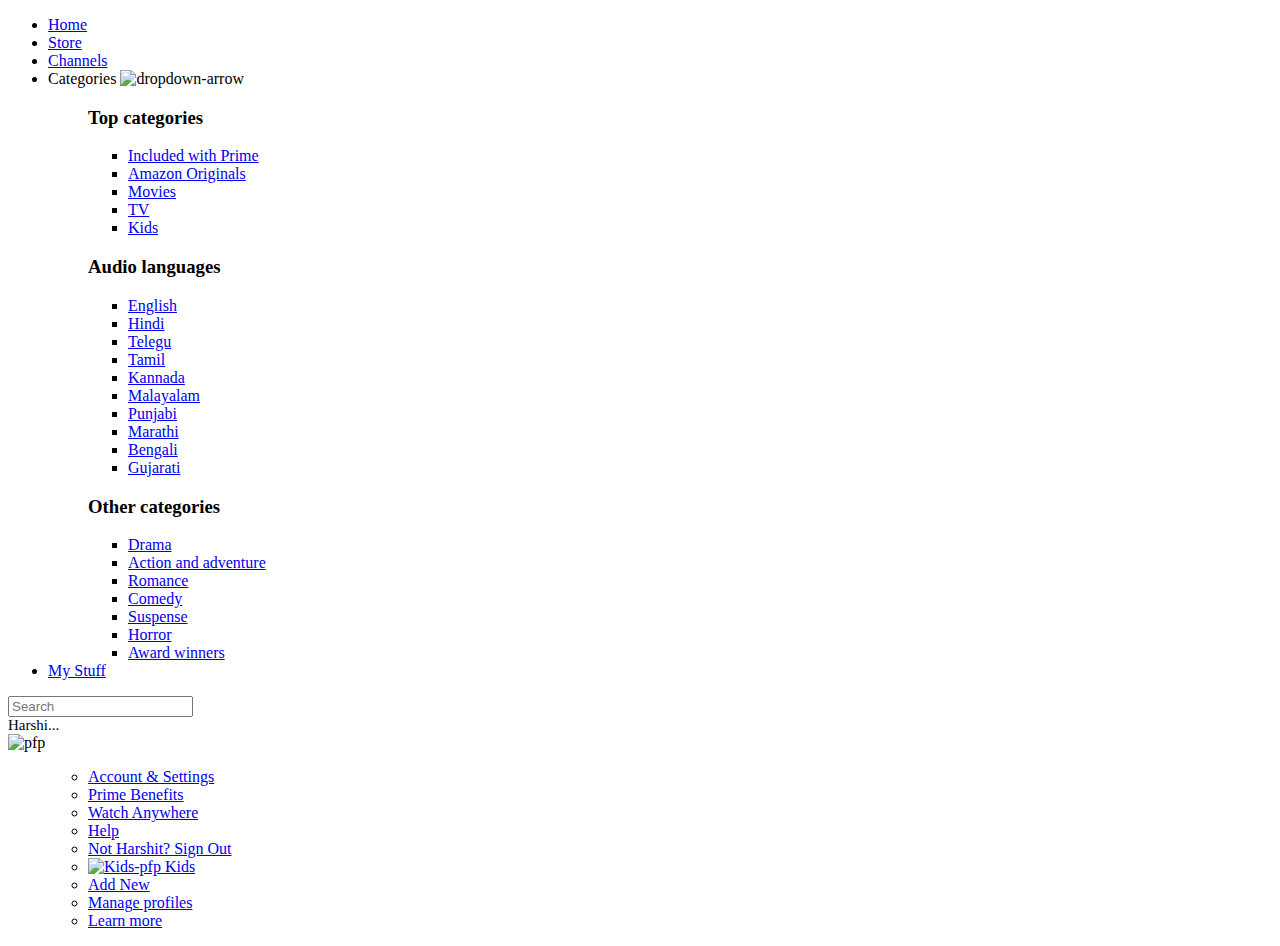
==== index.html @ 48088412 "Add files via upload" ====
<!DOCTYPE html>
<html lang="en">
  <head>
    <meta charset="UTF-8" />
    <meta http-equiv="X-UA-Compatible" content="IE=edge" />
    <meta name="viewport" content="width=device-width, initial-scale=1.0" />
    <title>Prime Video</title>
    <link rel="stylesheet" href="style.css" />
    <link
      rel="icon"
      href="https://cdn2.steamgriddb.com/file/sgdb-cdn/icon/f64b2463cf1dba199491c885dff932f3.ico"
    />
    <link href="http://fonts.cdnfonts.com/css/amazon-ember" rel="stylesheet" />
    <link
      rel="stylesheet"
      href="https://cdnjs.cloudflare.com/ajax/libs/font-awesome/6.2.0/css/all.min.css"
      integrity="sha512-xh6O/CkQoPOWDdYTDqeRdPCVd1SpvCA9XXcUnZS2FmJNp1coAFzvtCN9BmamE+4aHK8yyUHUSCcJHgXloTyT2A=="
      crossorigin="anonymous"
      referrerpolicy="no-referrer"
    />
  </head>

  <body>
    <!-- header starts -->

    <header class="header">
      <nav class="navbar">
        <a href="index.html">
          <div class="logo"></div>
        </a>

        <!-- div containing all content of the navbar starts -->

        <div class="main-menu">
          <!-- main part containing various btns starts -->

          <div class="primary-content">
            <ul class="menu-list">
              <li class="menu-list-li">
                <a href="#" class="nav-link active">Home</a>
              </li>
              <li class="menu-list-li">
                <a href="#" class="nav-link">Store</a>
              </li>
              <li class="menu-list-li">
                <a href="#" class="nav-link">Channels</a>
              </li>
              <!-- categories  dropdown starts -->

              <li class="menu-list-li" id="category-btn">
                <div class="dropdown">
                  <a class="nav-link dropdown-toggle"
                    >Categories
                    <img
                      class="dropdown-arrow"
                      src="https://cdn2.iconfinder.com/data/icons/50-material-design-round-corner-style/44/Dropdown_2-512.png"
                      alt="dropdown-arrow"
                  /></a>
                  <ul class="dropdown-menu hidden">
                    <div class="menu-container">
                      <!-- top categories grid starts -->
                      <div class="top-categories">
                        <h3 class="categories-h3">Top categories</h3>
                        <ul class="category-grid">
                          <li
                            class="top-categories-li"
                            style="
                              background-image: url(https://m.media-amazon.com/images/G/01/digital/video/web_cats/Included-With-Prime.png);
                            "
                          >
                            <a href="#" class="categories-a"
                              >Included with Prime</a
                            >
                          </li>
                          <li
                            class="top-categories-li"
                            style="
                              background-image: url(https://m.media-amazon.com/images/G/01/digital/video/web_cats/Amazon-Originals.png);
                            "
                          >
                            <a href="#" class="categories-a"
                              >Amazon Originals</a
                            >
                          </li>
                          <li
                            class="top-categories-li"
                            style="
                              background-image: url(https://m.media-amazon.com/images/G/01/digital/video/web_cats/Movies.png);
                            "
                          >
                            <a href="#" class="categories-a">Movies</a>
                          </li>
                          <li
                            class="top-categories-li"
                            style="
                              background-image: url(https://m.media-amazon.com/images/G/01/digital/video/web_cats/TV-Shows.png);
                            "
                          >
                            <a href="#" class="categories-a">TV</a>
                          </li>
                          <li
                            class="top-categories-li"
                            style="
                              background-image: url(https://m.media-amazon.com/images/G/01/digital/video/web_cats/Included-With-Prime.png);
                            "
                          >
                            <a href="#" class="categories-a">Kids</a>
                          </li>
                        </ul>
                      </div>
                      <!-- top categories grid ends -->

                      <!-- line separating 2 divs -->
                      <div class="separator"></div>
                      <!-- audio languages section starts -->
                      <div class="audio-languages">
                        <h3 class="categories-h3">Audio languages</h3>
                        <ul class="cat-columns-2">
                          <li class="categories-li">
                            <a class="category-link" href="#">English</a>
                          </li>
                          <li class="categories-li">
                            <a class="category-link" href="#">Hindi</a>
                          </li>
                          <li class="categories-li">
                            <a class="category-link" href="#">Telegu</a>
                          </li>
                          <li class="categories-li">
                            <a class="category-link" href="#">Tamil</a>
                          </li>
                          <li class="categories-li">
                            <a class="category-link" href="#">Kannada</a>
                          </li>
                          <li class="categories-li">
                            <a class="category-link" href="#">Malayalam</a>
                          </li>
                          <li class="categories-li">
                            <a class="category-link" href="#">Punjabi</a>
                          </li>
                          <li class="categories-li">
                            <a class="category-link" href="#">Marathi</a>
                          </li>
                          <li class="categories-li">
                            <a class="category-link" href="#">Bengali</a>
                          </li>
                          <li class="categories-li">
                            <a class="category-link" href="#">Gujarati</a>
                          </li>
                        </ul>
                      </div>
                      <!-- audio languages section ends -->

                      <!-- other categories section starts -->
                      <div class="other-categories">
                        <h3 class="categories-h3">Other categories</h3>
                        <ul class="cat-columns-1">
                          <li class="categories-li">
                            <a href="#" class="category-link">Drama</a>
                          </li>
                          <li class="categories-li">
                            <a href="#" class="category-link"
                              >Action and adventure</a
                            >
                          </li>
                          <li class="categories-li">
                            <a href="#" class="category-link">Romance</a>
                          </li>
                          <li class="categories-li">
                            <a href="#" class="category-link">Comedy</a>
                          </li>
                          <li class="categories-li">
                            <a href="#" class="category-link">Suspense</a>
                          </li>
                          <li class="categories-li">
                            <a href="#" class="category-link">Horror</a>
                          </li>
                          <li class="categories-li">
                            <a href="#" class="category-link">Award winners</a>
                          </li>
                        </ul>
                      </div>
                      <!-- other categories section ends -->
                    </div>
                  </ul>
                </div>
              </li>
              <!--categories dropdown ends-->
              <li class="menu-list-li">
                <a href="#" class="nav-link">My Stuff</a>
              </li>
            </ul>
          </div>
          <!-- main part containing various btns ends -->

          <!-- 2nd div containing search bar and profile settings starts -->

          <div class="secondary-content">
            <!-- search bar starts -->

            <div class="search-bar hide-it">
              <form action="#">
                <input
                  type="text"
                  placeholder="Search"
                  class="search-box hide"
                />
              </form>
            </div>

            <!-- search bar ends -->

            <!-- profile box starts -->

            <div class="profile-box">
              <!-- profile settings tab -->

              <a class="profile-box-a white-text">
                <div class="pfp main-pfp"></div>
                <div class="profile-name" style="font-size: 15px">
                  Harshi...
                </div>
                <img
                  class="dropdown-arrow pfp-arrow"
                  src="https://cdn2.iconfinder.com/data/icons/50-material-design-round-corner-style/44/Dropdown_2-512.png"
                  alt="pfp"
                />
              </a>

              <!-- profile settings dropdown starts -->

              <ul class="profile-dropdown hidden">
                <div class="profile-menu">
                  <!-- account settings div starts -->

                  <div class="account-settings">
                    <ul class="cat-columns-1">
                      <li class="categories-li">
                        <a href="#" class="category-link acc-li"
                          >Account & Settings</a
                        >
                      </li>
                      <li class="categories-li">
                        <a href="#" class="category-link acc-li"
                          >Prime Benefits</a
                        >
                      </li>
                      <li class="categories-li">
                        <a href="#" class="category-link acc-li"
                          >Watch Anywhere</a
                        >
                      </li>
                      <li class="categories-li">
                        <a href="#" class="category-link acc-li">Help</a>
                      </li>
                      <li class="categories-li">
                        <a href="#" class="category-link acc-li"
                          >Not Harshit? Sign Out</a
                        >
                      </li>
                    </ul>
                  </div>

                  <!-- account settings div ends -->

                  <!-- profile switch div starts -->

                  <div class="switch-profile">
                    <ul class="profile-manage cat-columns-1">
                      <li class="categories-li">
                        <a href="#" class="category-link acc-li img-and-name">
                          <img
                            class="pfp"
                            src="https://m.media-amazon.com/images/G/02/CerberusPrimeVideo-FN38FSBD/kid-1.png"
                            alt="Kids-pfp"
                          />
                          Kids</a
                        >
                      </li>
                      <li class="categories-li">
                        <a href="#" class="category-link acc-li img-and-name">
                          <div class="pfp add-new"></div>
                          Add New
                        </a>
                      </li>
                      <li class="categories-li">
                        <a href="#" class="category-link acc-li">
                          Manage profiles</a
                        >
                      </li>
                      <li class="categories-li">
                        <a href="#" class="category-link acc-li">Learn more</a>
                      </li>
                    </ul>
                  </div>

                  <!-- profile switch div ends -->
                </div>
              </ul>

              <!-- profile settings dropdown ends -->
            </div>

            <!-- profile box ends -->
          </div>
          <!-- 2nd div containing search bar and profile settings ends -->
        </div>

        <!-- div containing all content of the navbar ends -->
      </nav>
    </header>

    <!-- header ends -->

    <script src="login.js"></script>
    <script src="index.js"></script>
  </body>
</html>
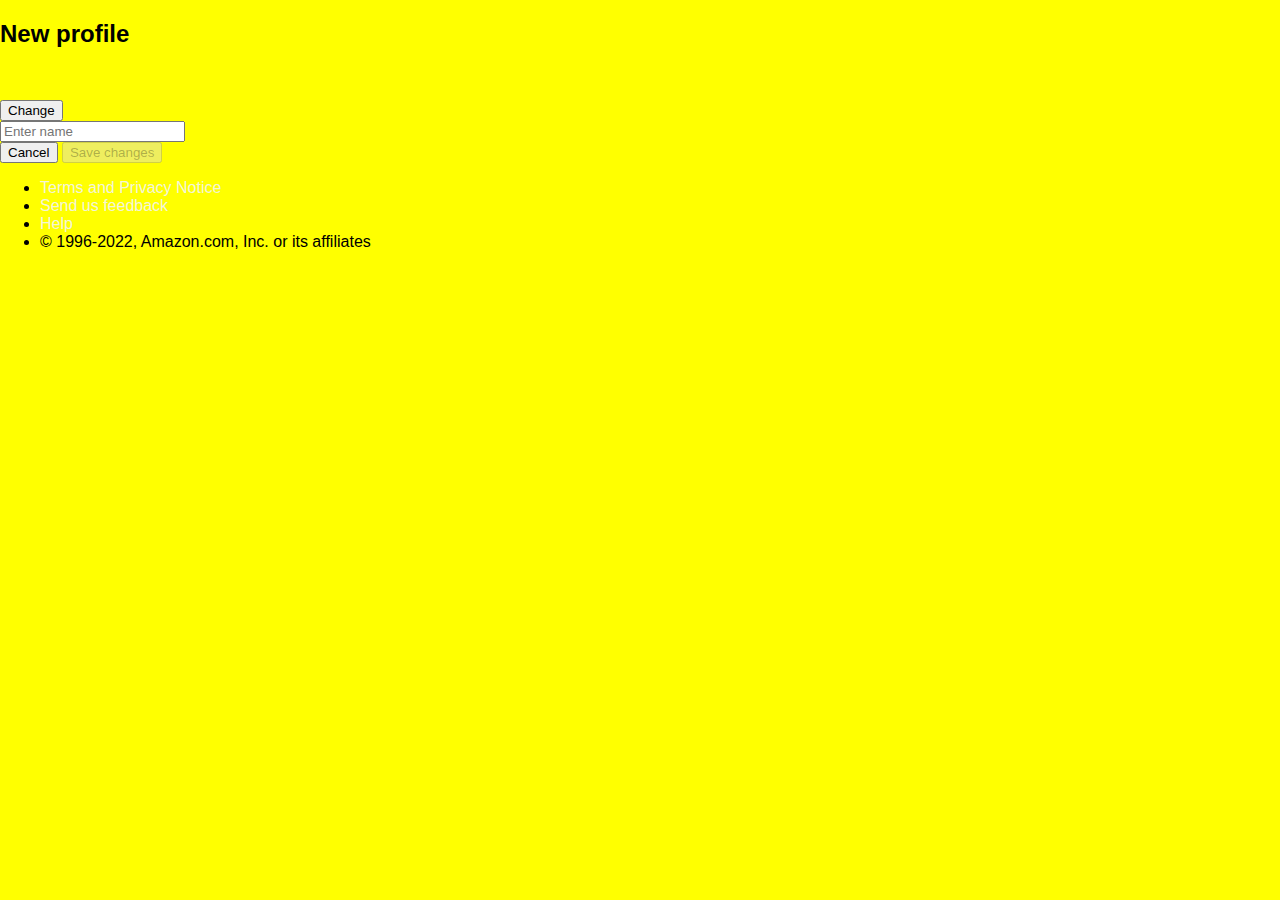
==== commit aea5c9fd: "Update and rename login.html to index.html" ====
--- a/index.html
+++ b/index.html
@@ -4,314 +4,51 @@
     <meta charset="UTF-8" />
     <meta http-equiv="X-UA-Compatible" content="IE=edge" />
     <meta name="viewport" content="width=device-width, initial-scale=1.0" />
-    <title>Prime Video</title>
-    <link rel="stylesheet" href="style.css" />
+    <title>Prime Video: Who's watching?</title>
     <link
       rel="icon"
       href="https://cdn2.steamgriddb.com/file/sgdb-cdn/icon/f64b2463cf1dba199491c885dff932f3.ico"
     />
     <link href="http://fonts.cdnfonts.com/css/amazon-ember" rel="stylesheet" />
-    <link
-      rel="stylesheet"
-      href="https://cdnjs.cloudflare.com/ajax/libs/font-awesome/6.2.0/css/all.min.css"
-      integrity="sha512-xh6O/CkQoPOWDdYTDqeRdPCVd1SpvCA9XXcUnZS2FmJNp1coAFzvtCN9BmamE+4aHK8yyUHUSCcJHgXloTyT2A=="
-      crossorigin="anonymous"
-      referrerpolicy="no-referrer"
-    />
+    <link rel="stylesheet" href="style.css" />
+    <link rel="stylesheet" href="login.css" />
   </head>
+  <body>
+    <a href="#" class="main-logo"></a>
+    <h2>New profile</h2>
 
-  <body>
-    <!-- header starts -->
+    <form
+      class="who-watching"
+      action="/home.html"
+      method="post"
+    >
+      <div class="main-pfp"></div>
+      <button class="change-btn" type="button">Change</button>
+      <div class="container">
+        <input
+          id="name"
+          type="text"
+          placeholder="Enter name"
+          name="uname"
+          required
+        />
+      </div>
 
-    <header class="header">
-      <nav class="navbar">
-        <a href="index.html">
-          <div class="logo"></div>
-        </a>
-
-        <!-- div containing all content of the navbar starts -->
-
-        <div class="main-menu">
-          <!-- main part containing various btns starts -->
-
-          <div class="primary-content">
-            <ul class="menu-list">
-              <li class="menu-list-li">
-                <a href="#" class="nav-link active">Home</a>
-              </li>
-              <li class="menu-list-li">
-                <a href="#" class="nav-link">Store</a>
-              </li>
-              <li class="menu-list-li">
-                <a href="#" class="nav-link">Channels</a>
-              </li>
-              <!-- categories  dropdown starts -->
-
-              <li class="menu-list-li" id="category-btn">
-                <div class="dropdown">
-                  <a class="nav-link dropdown-toggle"
-                    >Categories
-                    <img
-                      class="dropdown-arrow"
-                      src="https://cdn2.iconfinder.com/data/icons/50-material-design-round-corner-style/44/Dropdown_2-512.png"
-                      alt="dropdown-arrow"
-                  /></a>
-                  <ul class="dropdown-menu hidden">
-                    <div class="menu-container">
-                      <!-- top categories grid starts -->
-                      <div class="top-categories">
-                        <h3 class="categories-h3">Top categories</h3>
-                        <ul class="category-grid">
-                          <li
-                            class="top-categories-li"
-                            style="
-                              background-image: url(https://m.media-amazon.com/images/G/01/digital/video/web_cats/Included-With-Prime.png);
-                            "
-                          >
-                            <a href="#" class="categories-a"
-                              >Included with Prime</a
-                            >
-                          </li>
-                          <li
-                            class="top-categories-li"
-                            style="
-                              background-image: url(https://m.media-amazon.com/images/G/01/digital/video/web_cats/Amazon-Originals.png);
-                            "
-                          >
-                            <a href="#" class="categories-a"
-                              >Amazon Originals</a
-                            >
-                          </li>
-                          <li
-                            class="top-categories-li"
-                            style="
-                              background-image: url(https://m.media-amazon.com/images/G/01/digital/video/web_cats/Movies.png);
-                            "
-                          >
-                            <a href="#" class="categories-a">Movies</a>
-                          </li>
-                          <li
-                            class="top-categories-li"
-                            style="
-                              background-image: url(https://m.media-amazon.com/images/G/01/digital/video/web_cats/TV-Shows.png);
-                            "
-                          >
-                            <a href="#" class="categories-a">TV</a>
-                          </li>
-                          <li
-                            class="top-categories-li"
-                            style="
-                              background-image: url(https://m.media-amazon.com/images/G/01/digital/video/web_cats/Included-With-Prime.png);
-                            "
-                          >
-                            <a href="#" class="categories-a">Kids</a>
-                          </li>
-                        </ul>
-                      </div>
-                      <!-- top categories grid ends -->
-
-                      <!-- line separating 2 divs -->
-                      <div class="separator"></div>
-                      <!-- audio languages section starts -->
-                      <div class="audio-languages">
-                        <h3 class="categories-h3">Audio languages</h3>
-                        <ul class="cat-columns-2">
-                          <li class="categories-li">
-                            <a class="category-link" href="#">English</a>
-                          </li>
-                          <li class="categories-li">
-                            <a class="category-link" href="#">Hindi</a>
-                          </li>
-                          <li class="categories-li">
-                            <a class="category-link" href="#">Telegu</a>
-                          </li>
-                          <li class="categories-li">
-                            <a class="category-link" href="#">Tamil</a>
-                          </li>
-                          <li class="categories-li">
-                            <a class="category-link" href="#">Kannada</a>
-                          </li>
-                          <li class="categories-li">
-                            <a class="category-link" href="#">Malayalam</a>
-                          </li>
-                          <li class="categories-li">
-                            <a class="category-link" href="#">Punjabi</a>
-                          </li>
-                          <li class="categories-li">
-                            <a class="category-link" href="#">Marathi</a>
-                          </li>
-                          <li class="categories-li">
-                            <a class="category-link" href="#">Bengali</a>
-                          </li>
-                          <li class="categories-li">
-                            <a class="category-link" href="#">Gujarati</a>
-                          </li>
-                        </ul>
-                      </div>
-                      <!-- audio languages section ends -->
-
-                      <!-- other categories section starts -->
-                      <div class="other-categories">
-                        <h3 class="categories-h3">Other categories</h3>
-                        <ul class="cat-columns-1">
-                          <li class="categories-li">
-                            <a href="#" class="category-link">Drama</a>
-                          </li>
-                          <li class="categories-li">
-                            <a href="#" class="category-link"
-                              >Action and adventure</a
-                            >
-                          </li>
-                          <li class="categories-li">
-                            <a href="#" class="category-link">Romance</a>
-                          </li>
-                          <li class="categories-li">
-                            <a href="#" class="category-link">Comedy</a>
-                          </li>
-                          <li class="categories-li">
-                            <a href="#" class="category-link">Suspense</a>
-                          </li>
-                          <li class="categories-li">
-                            <a href="#" class="category-link">Horror</a>
-                          </li>
-                          <li class="categories-li">
-                            <a href="#" class="category-link">Award winners</a>
-                          </li>
-                        </ul>
-                      </div>
-                      <!-- other categories section ends -->
-                    </div>
-                  </ul>
-                </div>
-              </li>
-              <!--categories dropdown ends-->
-              <li class="menu-list-li">
-                <a href="#" class="nav-link">My Stuff</a>
-              </li>
-            </ul>
-          </div>
-          <!-- main part containing various btns ends -->
-
-          <!-- 2nd div containing search bar and profile settings starts -->
-
-          <div class="secondary-content">
-            <!-- search bar starts -->
-
-            <div class="search-bar hide-it">
-              <form action="#">
-                <input
-                  type="text"
-                  placeholder="Search"
-                  class="search-box hide"
-                />
-              </form>
-            </div>
-
-            <!-- search bar ends -->
-
-            <!-- profile box starts -->
-
-            <div class="profile-box">
-              <!-- profile settings tab -->
-
-              <a class="profile-box-a white-text">
-                <div class="pfp main-pfp"></div>
-                <div class="profile-name" style="font-size: 15px">
-                  Harshi...
-                </div>
-                <img
-                  class="dropdown-arrow pfp-arrow"
-                  src="https://cdn2.iconfinder.com/data/icons/50-material-design-round-corner-style/44/Dropdown_2-512.png"
-                  alt="pfp"
-                />
-              </a>
-
-              <!-- profile settings dropdown starts -->
-
-              <ul class="profile-dropdown hidden">
-                <div class="profile-menu">
-                  <!-- account settings div starts -->
-
-                  <div class="account-settings">
-                    <ul class="cat-columns-1">
-                      <li class="categories-li">
-                        <a href="#" class="category-link acc-li"
-                          >Account & Settings</a
-                        >
-                      </li>
-                      <li class="categories-li">
-                        <a href="#" class="category-link acc-li"
-                          >Prime Benefits</a
-                        >
-                      </li>
-                      <li class="categories-li">
-                        <a href="#" class="category-link acc-li"
-                          >Watch Anywhere</a
-                        >
-                      </li>
-                      <li class="categories-li">
-                        <a href="#" class="category-link acc-li">Help</a>
-                      </li>
-                      <li class="categories-li">
-                        <a href="#" class="category-link acc-li"
-                          >Not Harshit? Sign Out</a
-                        >
-                      </li>
-                    </ul>
-                  </div>
-
-                  <!-- account settings div ends -->
-
-                  <!-- profile switch div starts -->
-
-                  <div class="switch-profile">
-                    <ul class="profile-manage cat-columns-1">
-                      <li class="categories-li">
-                        <a href="#" class="category-link acc-li img-and-name">
-                          <img
-                            class="pfp"
-                            src="https://m.media-amazon.com/images/G/02/CerberusPrimeVideo-FN38FSBD/kid-1.png"
-                            alt="Kids-pfp"
-                          />
-                          Kids</a
-                        >
-                      </li>
-                      <li class="categories-li">
-                        <a href="#" class="category-link acc-li img-and-name">
-                          <div class="pfp add-new"></div>
-                          Add New
-                        </a>
-                      </li>
-                      <li class="categories-li">
-                        <a href="#" class="category-link acc-li">
-                          Manage profiles</a
-                        >
-                      </li>
-                      <li class="categories-li">
-                        <a href="#" class="category-link acc-li">Learn more</a>
-                      </li>
-                    </ul>
-                  </div>
-
-                  <!-- profile switch div ends -->
-                </div>
-              </ul>
-
-              <!-- profile settings dropdown ends -->
-            </div>
-
-            <!-- profile box ends -->
-          </div>
-          <!-- 2nd div containing search bar and profile settings ends -->
-        </div>
-
-        <!-- div containing all content of the navbar ends -->
-      </nav>
-    </header>
-
-    <!-- header ends -->
-
+      <div class="btn-container">
+        <button type="button" class="cancel-btn">Cancel</button>
+        <button disabled type="button" class="save-changes-btn">
+          Save changes
+        </button>
+      </div>
+    </form>
+    <footer>
+      <ul>
+        <li><a href="#">Terms and Privacy Notice</a></li>
+        <li><a href="#">Send us feedback</a></li>
+        <li><a href="#">Help</a></li>
+        <li>© 1996-2022, Amazon.com, Inc. or its affiliates</li>
+      </ul>
+    </footer>
     <script src="login.js"></script>
-    <script src="index.js"></script>
   </body>
 </html>
--- a/style.css
+++ b/style.css
@@ -0,0 +1,450 @@
+* {
+    box-sizing: border-box;
+}
+
+body {
+    margin: 0;
+    padding: 0;
+    font-family: 'Amazon Ember', Arial, sans-serif;
+}
+
+/* header css start */
+
+.header {
+    height: 72px;
+    width: 100vw;
+    position: fixed;
+    display: flex;
+    flex-direction: row;
+    align-items: center;
+    justify-content: center;
+    color: rgba(242, 244, 246, 0.9);
+    background-color: rgb(15, 23, 30);
+    background-image: linear-gradient(rgb(27, 37, 48) 0px, rgba(27, 37, 48, 0.85));
+    background-repeat: repeat-x;
+}
+
+.navbar {
+    width: 93%;
+    max-width: 1253px;
+    height: 100%;
+    display: flex;
+    justify-content: center;
+    align-items: center;
+    position: relative;
+}
+
+.logo {
+    width: 112px;
+    height: 40px;
+    background-image: url([data-uri]);
+    background-repeat: no-repeat;
+    background-size: contain;
+}
+
+.main-menu {
+    width: 100%;
+    height: 100%;
+    display: flex;
+    align-items: center;
+}
+
+.primary-content {
+    height: 100%;
+    width: 100%;
+    margin: 0;
+}
+
+.menu-list {
+    height: 100%;
+    width: 100%;
+    padding: 0 16px;
+    margin: 0;
+    display: flex;
+    align-items: center;
+    list-style: none;
+}
+
+.menu-list-li {
+    height: 40px;
+    display: inline-block;
+    cursor: default;
+}
+
+.nav-link {
+    box-sizing: content-box;
+    height: 24px;
+    margin: 8px;
+    padding: 0;
+    display: flex;
+    align-items: center;
+    font-size: 17px;
+    font-weight: 400;
+    color: rgba(242, 244, 246, 0.9);
+    text-decoration: none;
+}
+
+.nav-link.active {
+    margin-bottom: 0;
+    font-weight: 700;
+    color: white;
+    border-bottom: 1px solid white;
+}
+
+
+ul li a {
+    list-style-type: none;
+    text-decoration: none;
+    color: rgba(242, 244, 246, 0.9);
+}
+
+.dropdown-arrow {
+    height: 20px;
+}
+
+.dropdown-menu {
+    width: 100vw;
+    padding: 0;
+    z-index: 199;
+    overflow-x: auto;
+    overflow-y: auto;
+    position: fixed;
+    top: 72px;
+    left: 0;
+    background-color: rgb(15, 23, 30);
+    background-image: radial-gradient(at 0% 0%, rgba(29, 79, 115, 0.2) 10%, rgb(15, 23, 30) 80%), radial-gradient(at 0% 100%, rgba(29, 79, 115, 0.1) 20%, rgb(15, 23, 30) 80%);
+    background-repeat: no-repeat;
+    background-size: 100% 100%, 100% 100%;
+    background-position-x: 0px, 50%;
+    background-position-y: 100%, 0%;
+}
+
+.menu-container {
+    box-sizing: content-box;
+    height: 300px;
+    width: 82vw;
+    max-width: 1253px;
+    padding: 24px 0;
+    margin: 0 auto;
+    display: flex;
+    justify-content: center;
+}
+
+.top-categories {
+    width: 50%;
+    max-width: 500px;
+}
+
+.categories-h3 {
+    font-size: 17px;
+    color: white;
+    margin: 0;
+}
+
+.category-grid {
+    width: 100%;
+    padding: 15px 0;
+    display: grid;
+    column-gap: 12px;
+    grid-template-columns: repeat(auto-fill, minmax(130px, 1fr));
+    list-style: none;
+}
+
+.top-categories-li {
+    background-repeat: no-repeat;
+    background-size: cover;
+    background-color: rgb(40, 72, 103);
+    color: rgb(242, 244, 246);
+    font-weight: 700;
+    border-radius: 5px;
+    margin-bottom: 12px;
+    transition: color 0.2s ease-in-out;
+}
+
+.categories-a {
+    display: flex;
+    align-items: center;
+    justify-content: center;
+    text-align: center;
+    height: 54px;
+    padding: 18px;
+    width: 100%;
+    color: #f2f4f6;
+    font-size: 15px;
+    min-height: 90px;
+}
+
+.top-categories-li:hover {
+    outline: 2px solid white;
+}
+
+.separator {
+    border-right: 1px solid rgb(129, 151, 164);
+    margin: 0 48px;
+}
+
+.audio-languages {
+    width: 25%;
+}
+
+.cat-columns-2 {
+    margin-top: 10px;
+    list-style: none;
+    padding: 0;
+    margin-right: 48px;
+    column-count: 2;
+    column-gap: 48px;
+}
+
+.categories-li {
+    padding: 6px;
+    padding-right: 0;
+}
+
+.category-link {
+    color: rgb(129, 151, 164);
+    font-weight: 500;
+    font-size: 15px;
+    padding-left: 4px;
+    transition: color 0.2s ease-in-out;
+}
+
+.categories-li:hover .category-link {
+    color: white;
+}
+
+.other-categories {
+    margin-left: 24px;
+}
+
+.cat-columns-1 {
+    margin-top: 10px;
+    list-style: none;
+    padding: 0;
+    margin-right: 48px;
+}
+
+.dropdown-menu.hidden {
+    display: none;
+}
+
+#category-btn {
+    height: 100%;
+    padding: 16px 0;
+}
+
+#category-btn:hover .dropdown-toggle {
+    color: white;
+}
+
+.white-text {
+    color: white;
+}
+
+#category-btn:hover .dropdown-menu {
+    display: block;
+}
+
+.secondary-content {
+    width: 50%;
+    height: 100%;
+    display: flex;
+    align-items: center;
+    justify-content: flex-end;
+}
+
+form {
+    width: 100%;
+}
+
+.search-bar {
+    width: 60%;
+    height: 100%;
+    display: flex;
+    justify-content: center;
+    align-items: center;
+    transition: 0.2s ease-in-out;
+    margin-right: 10px;
+    position: relative;
+}
+
+.search-box {
+    cursor: pointer;
+    background-color: rgba(15, 23, 30, 0.5);
+    background-image: url("search-grey.png");
+    background-repeat: no-repeat;
+    background-size: 20px;
+    background-position-x: 7px;
+    background-position-y: 50%;
+    height: 40px;
+    width: 100%;
+    border: 1px solid rgb(129, 151, 164);
+    padding: 7px 7px 7px 34px;
+    color: white;
+    outline: 0;
+    font-family: 'Amazon Ember', Arial, sans-serif;
+    font-size: 17px;
+    transition: 0.2s ease-in-out;
+    position: absolute;
+    right: 0;
+    top: 50%;
+    transform: translateY(-50%);
+}
+
+.search-box:hover {
+    background-image: url("magnifyingglass1.png") !important;
+}
+
+.search-box.hide {
+    width: 0;
+    padding: 0;
+    padding-left: 30px;
+    border: 0;
+    background-color: transparent;
+}
+
+.profile-box {
+    width: 30%;
+    display: flex;
+    align-items: center;
+}
+
+.profile-box-a {
+    cursor: pointer;
+    display: flex;
+    align-items: center;
+    text-decoration: none;
+    font-weight: 500;
+    color: rgba(242, 244, 246, .7);
+}
+
+.profile-box-a:hover {
+    color: white;
+}
+
+/* header end */
+
+.profile-menu {
+    background-color: rgb(37, 46, 57);
+    top: 70px;
+    right: 0;
+    position: absolute;
+    width: 400px;
+    box-shadow: 0px 4px 8px 0px rgb(0, 0, 0);
+    border-radius: 3px;
+    display: flex;
+    z-index: 203;
+}
+
+.acc-li {
+    color: rgb(196, 202, 207);
+    font-size: 15px;
+    cursor: pointer;
+    padding: 10px 0;
+}
+
+.account-settings {
+    padding: 4px;
+    width: 200px;
+    border-right: 1px solid rgb(65, 76, 83);
+}
+
+.account-settings .cat-columns-1 {
+    width: 100%;
+    margin: 0;
+    padding: 4px;
+}
+
+.account-settings .cat-columns-1 .categories-li {
+    padding: 10px;
+}
+
+.pfp {
+    box-sizing: content-box;
+    width: 32px;
+    height: 32px;
+    margin-right: 8px;
+}
+
+.img-and-name {
+    display: flex;
+    align-items: center;
+    padding: 0;
+}
+
+.switch-profile {
+    width: 200px;
+    padding: 4px;
+}
+
+.profile-manage {
+    width: 100%;
+    margin: 0;
+}
+
+.profile-manage .categories-li {
+    padding: 12px;
+}
+
+.profile-manage .categories-li .acc-li {
+    padding: 0;
+}
+
+.add-new {
+    border-radius: 100%;
+    height: 32px;
+    background-image: url("[data-uri]");
+    background-repeat: no-repeat;
+    background-size: 12px;
+    background-position-x: 50%;
+    background-position-y: 50%;
+    background-color: rgb(66, 82, 101);
+    box-sizing: content-box;
+
+}
+
+.main-pfp {
+    flex-shrink: 0;
+    background-image: url("https://m.media-amazon.com/images/G/02/CerberusPrimeVideo-FN38FSBD/adult-1.png");
+    cursor: pointer;
+    background-position-x: 100%;
+    background-position-y: 50%;
+    background-repeat: no-repeat;
+    border-radius: 50%;
+    background-size: contain;
+    height: 32px;
+    width: 32px;
+}
+
+.rotate {
+    transition: 0.2s ease-in-out;
+    transform: rotate(180deg);
+}
+
+.pfp-arrow {
+    transition: 0.2s ease-in-out;
+}
+
+.profile-dropdown.hidden {
+    display: none;
+}
+
+.search-box::placeholder {
+    color: #999;
+}
+
+.profile-dropdown::after {
+    background-color: rgba(0, 0, 0, .6);
+    bottom: 0;
+    content: "";
+    display: block;
+    left: 0;
+    position: fixed;
+    right: 0;
+    top: 72px;
+    z-index: 198;
+}
+
+body {
+    background-color: yellow;
+}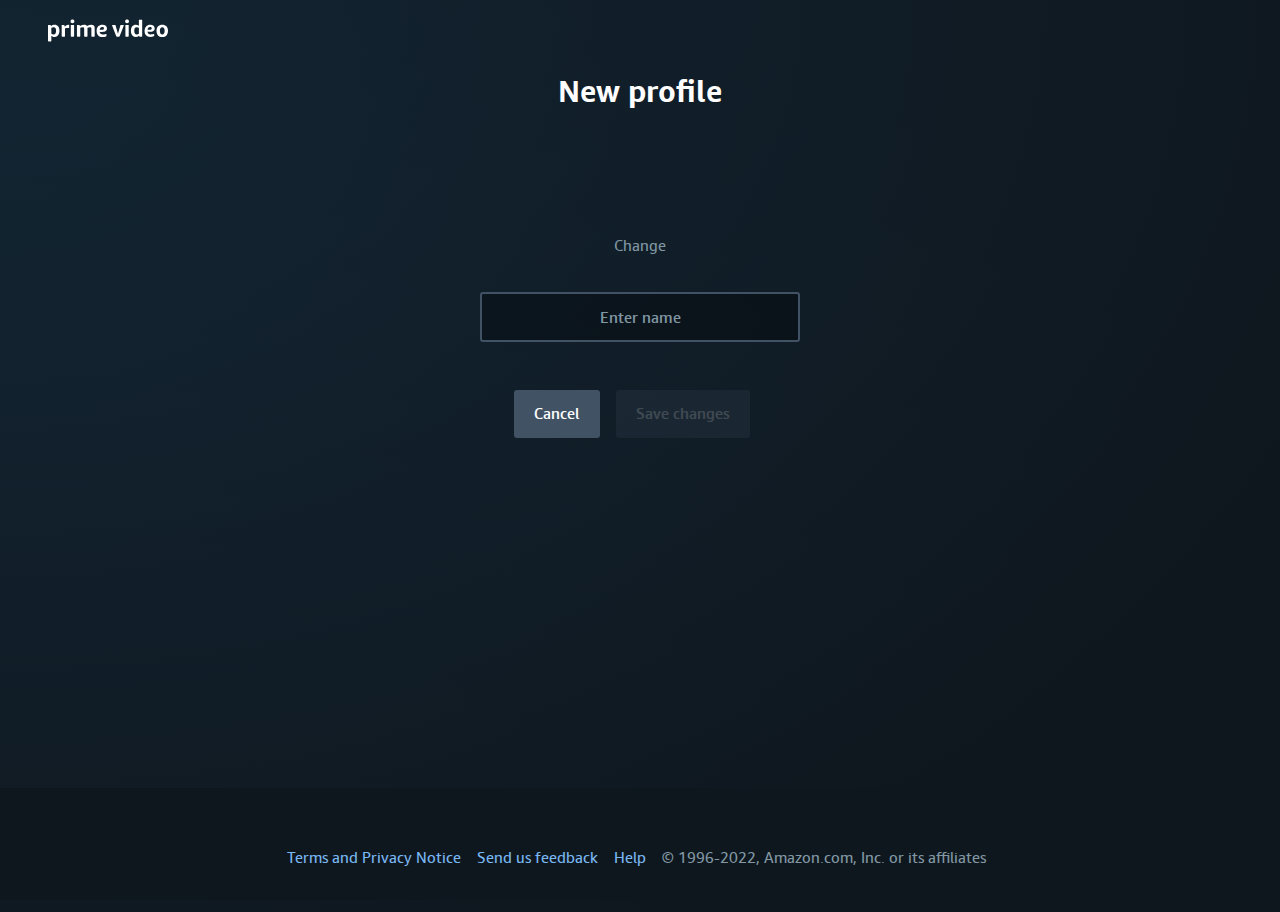
==== commit b3188b1f: "Update index.html" ====
--- a/index.html
+++ b/index.html
@@ -9,7 +9,6 @@
       rel="icon"
       href="https://cdn2.steamgriddb.com/file/sgdb-cdn/icon/f64b2463cf1dba199491c885dff932f3.ico"
     />
-    <link href="http://fonts.cdnfonts.com/css/amazon-ember" rel="stylesheet" />
     <link rel="stylesheet" href="style.css" />
     <link rel="stylesheet" href="login.css" />
   </head>
--- a/style.css
+++ b/style.css
@@ -1,3 +1,20 @@
+@font-face {
+    font-family: "Amazon Ember";
+    src: url("Ember font/amazonember_rg-webfont.woff") format("woff");
+}
+
+@font-face {
+    font-family: "Amazon Ember";
+    src: url("Ember font/amazon-ember-medium-webfont.woff") format("woff");
+    font-weight: 500;
+}
+
+@font-face {
+    font-family: "Amazon Ember";
+    src: url("Ember font/amazonember_bd-webfont.woff") format("woff");
+    font-weight: 700;
+}
+
 * {
     box-sizing: border-box;
 }
@@ -447,4 +464,4 @@
 
 body {
     background-color: yellow;
-}+}
--- a/login.css
+++ b/login.css
@@ -0,0 +1,163 @@
+body {
+    background-image: radial-gradient(at 0% 0%, rgba(29, 79, 115, 0.2) 10%, rgb(15, 23, 30) 80%), radial-gradient(at 0% 100%, rgba(29, 79, 115, 0.1) 20%, rgb(15, 23, 30) 80%);
+    background-color: rgb(15, 23, 30);
+    width: 100vw;
+    background-repeat: no-repeat;
+    background-size: 100% 100%, 100% 100%;
+    height: 100vh;
+    overflow: hidden;
+    color: white;
+    font-family: 'Amazon Ember', Arial, sans-serif;
+    box-sizing: border-box;
+}
+
+.main-logo {
+    background-image: url("[data-uri]");
+    display: block;
+    height: 37px;
+    width: 168px;
+    background-repeat: no-repeat;
+    background-size: contain;
+    content: "";
+    margin-left: 48px;
+    margin-top: 12px;
+}
+
+h2 {
+    font-size: 30px;
+    font-weight: 900;
+    text-align: center;
+    padding-top: 24px;
+    padding-bottom: 16px;
+    margin: 0;
+}
+
+button {
+    font-size: 15px;
+    font-family: 'Amazon Ember', Arial, sans-serif;
+}
+
+.who-watching {
+    display: flex;
+    justify-content: center;
+    align-items: center;
+    flex-direction: column;
+}
+
+.who-watching .main-pfp {
+    width: 100px;
+    height: 100px;
+    margin-bottom: 8px;
+    background-image: url("https://m.media-amazon.com/images/G/02/CerberusPrimeVideo-FN38FSBD/adult-2.png");
+}
+
+.change-btn {
+    padding-bottom: 36px;
+    background-color: transparent;
+    color: rgb(129, 151, 164);
+    border: 0;
+    outline: 0;
+}
+
+.container input {
+    background-color: rgba(0, 0, 0, 0.3);
+    border: 2px solid rgb(66, 82, 101);
+    border-radius: 3px;
+    padding: 11px;
+    font-size: 15px;
+    color: white;
+    text-align: center;
+    width: 320px;
+    height: 50px;
+    font-weight: 500;
+    outline: 0;
+}
+
+.container input:focus {
+    border: 2px solid #8197a4;
+
+}
+
+.container input::placeholder {
+    color: #8197a4;
+    font-family: 'Amazon Ember', Arial, sans-serif;
+}
+
+.btn-container {
+    margin-top: 48px;
+    width: 100vw;
+    display: flex;
+    justify-content: center;
+    align-items: center;
+}
+
+.cancel-btn {
+    background-color: #425265;
+    border: 0;
+    padding: 14px 20px;
+    border-radius: 3px;
+    color: white;
+    font-weight: 500;
+    margin-right: 16px;
+    cursor: pointer;
+    transition: 0.2s ease-out;
+}
+
+.cancel-btn:hover {
+    background-color: #566b84;
+}
+
+.save-changes-btn {
+    outline: 0;
+    border: 0;
+    background-color: #0f79af;
+    padding: 14px 20px;
+    border-radius: 3px;
+    color: white;
+    font-weight: 500;
+    margin-right: 16px;
+    cursor: pointer;
+    transition: 0.2s ease-in-out;
+}
+
+.save-changes-btn:disabled {
+    opacity: 0.2;
+    background-color: #425265;
+    cursor: default;
+}
+
+footer {
+    background-color: rgb(15, 23, 30);
+    position: absolute;
+    bottom: 0;
+    width: 100vw;
+    padding: 24px;
+    padding-bottom: 0;
+}
+
+footer ul {
+    list-style: none;
+    color: #8197a4;
+    font-size: 15px;
+    height: 56px;
+    margin: 0;
+    margin-top: 32px;
+    padding: 0;
+    display: flex;
+    justify-content: center;
+}
+
+footer ul li {
+    display: inline-block;
+    padding: 4px;
+    padding-right: 12px;
+}
+
+footer ul li a {
+    color: #79b8f3;
+    transition: color 0.2s ease-in-out;
+}
+
+footer ul li a:hover {
+    color: #90dffe;
+}